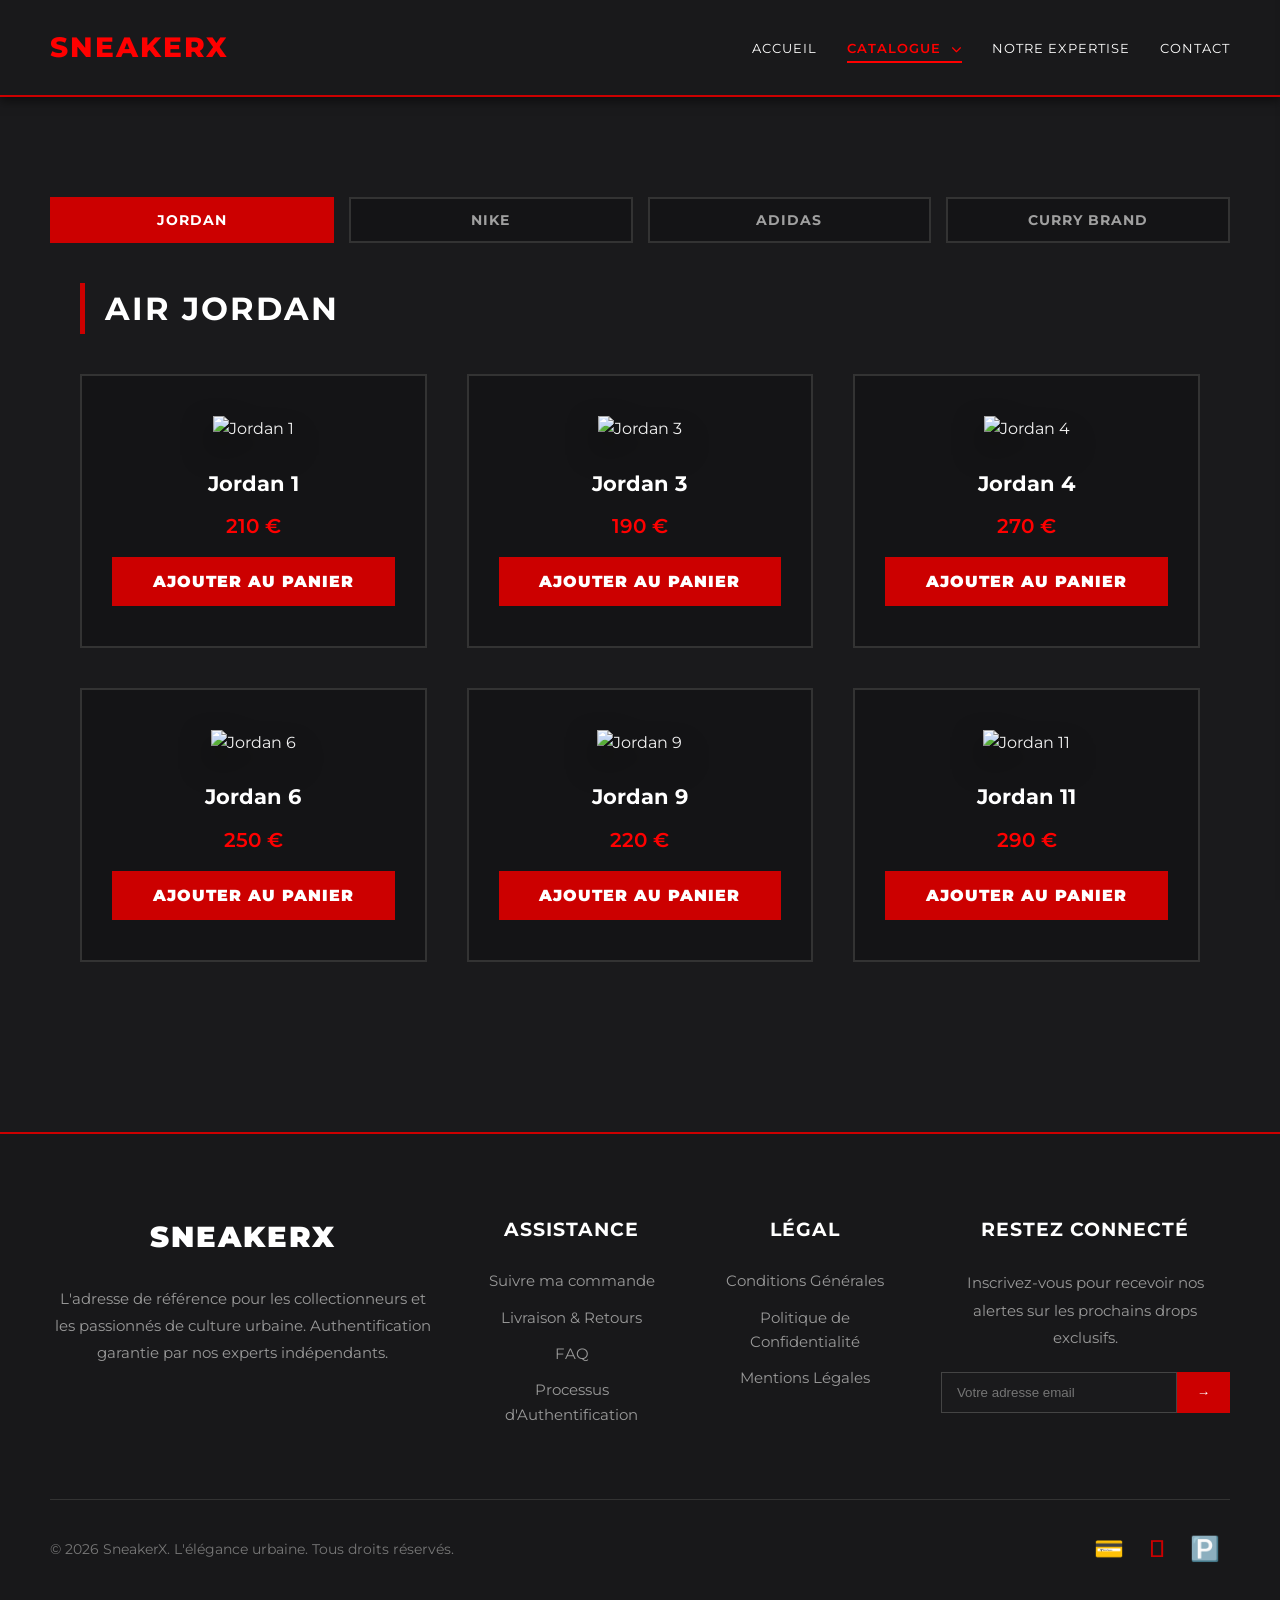
==== produits.html @ 3e1ecb66 "Add files via upload" ====
<!DOCTYPE html>
<html lang="fr">
<head>
  <meta charset="UTF-8">
  <meta name="viewport" content="width=device-width, initial-scale=1.0">
  <link rel="stylesheet" href="style.css">
  
  <link rel="stylesheet" href="https://cdnjs.cloudflare.com/ajax/libs/font-awesome/6.4.0/css/all.min.css">
  
  <title>SneakerX - Nos Produits</title>
  
  <style>
    /* 1. Importation de la police */
    @import url('https://fonts.googleapis.com/css2?family=Montserrat:wght@400;700;900&display=swap');

    /* 2. Style global (Fond Ardoise Profond) */
    body {
      background-color: #1a1a1c; 
      color: #f0f0f0;
      font-family: 'Montserrat', sans-serif;
      margin: 0;
      padding: 0;
      line-height: 1.6;
      overflow-x: hidden;
    }

    /* 3. Le Header (Bordure Rouge) */
    header {
      display: flex;
      justify-content: space-between;
      align-items: center;
      padding: 25px 50px;
      border-bottom: 2px solid #cc0000;
      background: rgba(26, 26, 28, 0.85);
      backdrop-filter: blur(10px);
      position: sticky;
      top: 0;
      z-index: 100;
    }
    .logo { font-size: 28px; font-weight: 900; color: #fff; text-decoration: none; letter-spacing: 2px; text-transform: uppercase; }
    nav ul { display: flex; gap: 40px; list-style: none; margin: 0; padding: 0; align-items: center; }
    nav a { 
      color: #a0a0a0; 
      text-decoration: none; 
      text-transform: uppercase; 
      font-size: 13px; 
      font-weight: 700; 
      letter-spacing: 1px; 
      transition: color 0.3s ease; 
    }
    nav a:hover, nav a.active { color: #fff; }

    /* --- DROPDOWN MENU CATALOGUE --- */
    .dropdown { position: relative; padding-bottom: 10px; margin-bottom: -10px; }
    .dropdown-content {
      display: none;
      position: absolute;
      background-color: #141416;
      min-width: 180px;
      box-shadow: 0px 8px 25px rgba(0,0,0,0.8);
      z-index: 1000;
      top: 100%;
      left: -20px;
      border: 1px solid #333;
      border-top: 3px solid #cc0000;
      flex-direction: column;
      gap: 0;
      padding: 0;
      border-radius: 0 0 5px 5px;
    }
    .dropdown:hover .dropdown-content { display: flex; }
    .dropdown-content.show-dropdown { display: flex !important; } /* Force l'affichage au clic */
    
    .dropdown-content li { width: 100%; }
    .dropdown-content a {
      padding: 15px 20px;
      display: block;
      border-bottom: 1px solid #222;
      font-size: 0.8rem;
    }
    .dropdown-content a:hover { background-color: #1a1a1c; color: #cc0000; padding-left: 25px; }

    /* --- PANIER LATÉRAL (SIDE CART) --- */
    .cart-panel {
      position: fixed; top: 0; right: -450px; width: 400px; max-width: 100vw; height: 100vh;
      background-color: #141416; box-shadow: -10px 0 30px rgba(0,0,0,0.8); z-index: 3000;
      transition: right 0.4s cubic-bezier(0.165, 0.84, 0.44, 1);
      display: flex; flex-direction: column; border-left: 2px solid #cc0000;
    }
    .cart-panel.open { right: 0; }
    
    .cart-header { padding: 25px; display: flex; align-items: center; gap: 15px; border-bottom: 1px solid #333; background: #1a1a1c; }
    .cart-header h3 { color: #fff; margin: 0; text-transform: uppercase; font-size: 1.2rem; letter-spacing: 1px; flex: 1; text-align: center;}
    
    /* LA FLÈCHE EST MAINTENANT BLANCHE (#fff) */
    .close-cart { background: transparent; border: none; color: #fff; font-size: 1.5rem; cursor: pointer; transition: 0.3s;}
    .close-cart:hover { color: #cc0000; transform: translateX(-5px); }
    
    .cart-items { flex: 1; overflow-y: auto; padding: 25px; display: flex; flex-direction: column; gap: 15px; }
    .empty-cart { text-align: center; color: #a0a0a0; font-style: italic; margin-top: 50px; }
    
    .cart-item { display: flex; align-items: center; gap: 15px; background: #1a1a1c; padding: 15px; border-radius: 8px; border: 1px solid #333; position: relative;}
    .cart-item img { width: 70px; height: 70px; object-fit: contain; filter: drop-shadow(0 5px 5px rgba(0,0,0,0.5));}
    .cart-item-details { flex: 1; }
    .cart-item-title { color: #fff; font-weight: 700; font-size: 0.9rem; margin-bottom: 5px; line-height: 1.2;}
    .cart-item-price { color: #cc0000; font-weight: 900; font-size: 1.1rem;}
    
    /* Boutons de quantité + et - */
    .qty-controls { display: flex; align-items: center; gap: 10px; margin-top: 8px; }
    .qty-btn { background: #333; color: #fff; border: none; width: 24px; height: 24px; border-radius: 4px; cursor: pointer; font-weight: bold; transition: 0.3s; display: flex; align-items: center; justify-content: center; }
    .qty-btn:hover { background: #cc0000; }
    .cart-item-qty { color: #fff; font-size: 0.9rem; font-weight: bold; width: 20px; text-align: center; }
    
    .remove-item { position: absolute; right: 15px; top: 15px; background: transparent; border: none; color: #666; cursor: pointer; transition: 0.3s; font-size: 1.1rem;}
    .remove-item:hover { color: #cc0000; }

    .cart-footer { padding: 30px; background: #1a1a1c; border-top: 1px solid #333; }
    
    /* Bouton vider le panier BIEN VISIBLE */
    .clear-cart-btn {
      background: rgba(204, 0, 0, 0.1); 
      color: #ff4d4d; 
      border: 1px solid #cc0000; 
      border-radius: 5px;
      padding: 12px;
      font-family: 'Montserrat', sans-serif;
      font-size: 0.85rem; 
      font-weight: 700;
      text-transform: uppercase; 
      cursor: pointer; 
      display: flex; 
      align-items: center;
      justify-content: center; 
      gap: 8px; 
      width: 100%; 
      margin-bottom: 20px; 
      transition: all 0.3s;
    }
    .clear-cart-btn:hover { background: #cc0000; color: #fff; box-shadow: 0 4px 10px rgba(204, 0, 0, 0.4); }

    .cart-total { display: flex; justify-content: space-between; align-items: flex-end; margin-bottom: 20px; font-weight: 900; color: #fff; }
    .cart-total span:first-child { font-size: 1.2rem; color: #a0a0a0; text-transform: uppercase;}
    .cart-total span:last-child { color: #cc0000; font-size: 2.5rem; line-height: 1;}
    .checkout-btn { width: 100%; background: #cc0000; color: #fff; border: none; padding: 18px; font-size: 1.1rem; font-weight: 900; text-transform: uppercase; cursor: pointer; transition: 0.3s; letter-spacing: 2px;}
    .checkout-btn:hover { background: #fff; color: #cc0000; }

    /* Le fond assombri quand le panier est ouvert */
    .cart-overlay {
      position: fixed; top: 0; left: 0; width: 100%; height: 100%; background: rgba(0,0,0,0.7); z-index: 2999; display: none; backdrop-filter: blur(5px);
    }
    .cart-overlay.show { display: block; }


    /* --- LES BOUTONS DE MARQUES --- */
    .brands-nav {
      display: flex;
      justify-content: center;
      flex-wrap: wrap;
      gap: 15px;
      margin: 60px 0 40px 0;
    }
    .brand-banner {
      background: #141416;
      border: 2px solid #333;
      color: #a0a0a0;
      padding: 12px 30px;
      border-radius: 0px; 
      cursor: pointer;
      font-weight: 700;
      font-family: 'Montserrat', sans-serif;
      text-transform: uppercase;
      font-size: 0.9rem;
      letter-spacing: 1px;
      transition: all 0.3s ease;
      outline: none;
    }
    .brand-jordan:hover, .brand-jordan.active { background: #cc0000; color: #fff; border-color: #cc0000; }
    .brand-nike:hover, .brand-nike.active { background: #ff6600; color: #fff; border-color: #ff6600; }
    .brand-adidas:hover, .brand-adidas.active { background: #0073e6; color: #fff; border-color: #0073e6; }
    .brand-curry:hover, .brand-curry.active { background: #f0c040; color: #000; border-color: #f0c040; }

    /* --- LE FAMEUX SYSTÈME D'ONGLETS --- */
    .brand-section {
      display: none; 
      max-width: 1200px;
      margin: 0 auto 80px auto;
      padding: 0 30px;
      animation: fadeIn 0.4s ease-in-out;
    }
    .brand-section.show { display: block; }

    @keyframes fadeIn {
      from { opacity: 0; transform: translateY(10px); }
      to { opacity: 1; transform: translateY(0); }
    }

    .brand-section h2 {
      font-size: 2rem;
      color: #fff;
      margin-bottom: 40px;
      border-left: 5px solid #cc0000; 
      padding-left: 20px;
      text-transform: uppercase;
      letter-spacing: 2px;
    }

    .product-grid {
      display: grid;
      grid-template-columns: repeat(auto-fill, minmax(300px, 1fr));
      gap: 40px;
    }

    /* --- CARTE PRODUIT --- */
    .product-card {
      background: #141416;
      border: 2px solid #333;
      border-radius: 0px; 
      padding: 40px 30px;
      text-align: center;
      transition: all 0.4s ease;
    }
    .product-card:hover {
      transform: translateY(-10px);
      border-color: #cc0000; 
      box-shadow: 0 15px 30px rgba(204, 0, 0, 0.3); 
    }
    
    .product-card img {
      width: 100%;
      height: 220px;
      object-fit: contain;
      margin-bottom: 25px;
      filter: drop-shadow(0 15px 15px rgba(0,0,0,0.6));
      transition: transform 0.4s ease;
    }
    .product-card:hover img { transform: scale(1.08); }

    .product-card h3 { font-size: 1.3rem; color: #fff; margin: 0 0 10px 0; font-weight: 700; }
    .price { font-size: 1.6rem; color: #f0f0f0; font-weight: 900; margin: 0 0 25px 0; }
    
    .product-card button {
      width: 100%; background: #cc0000; border: none; color: #fff; padding: 15px;
      border-radius: 0px; font-family: 'Montserrat', sans-serif; font-size: 1rem;
      font-weight: 900; text-transform: uppercase; letter-spacing: 1px; cursor: pointer; transition: all 0.3s;
    }
    .product-card:hover button { background: #fff; color: #cc0000; }

    /* --- LE MEGA FOOTER --- */
    .mega-footer {
      background: #18181a;
      border-top: 2px solid #cc0000; 
      padding: 80px 50px 40px 50px;
      margin-top: 50px;
    }
    .footer-grid { display: grid; grid-template-columns: 2fr 1fr 1fr 1.5fr; gap: 40px; max-width: 1200px; margin: 0 auto; }
    .footer-col h3 { color: #fff; font-size: 1.2rem; margin-bottom: 25px; text-transform: uppercase; letter-spacing: 1px; }
    .footer-col p { color: #999; font-size: 0.95rem; line-height: 1.8; }
    .footer-col ul { list-style: none; padding: 0; margin: 0; }
    .footer-col ul li { margin-bottom: 12px; }
    .footer-col ul a { color: #999; text-decoration: none; font-size: 0.95rem; transition: color 0.3s; }
    .footer-col ul a:hover { color: #cc0000; } 
    
    .newsletter-form { display: flex; margin-top: 20px; }
    .newsletter-form input { flex: 1; padding: 12px 15px; border: 1px solid #444; background: #1a1a1c; color: #fff; outline: none; border-radius: 0px; }
    .newsletter-form button { padding: 12px 20px; background: #cc0000; color: #fff; border: none; font-weight: bold; cursor: pointer; border-radius: 0px; transition: background 0.3s; }
    .newsletter-form button:hover { background: #fff; color: #cc0000; }

    .footer-bottom {
      max-width: 1200px; margin: 60px auto 0 auto; padding-top: 30px; border-top: 1px solid #333;
      display: flex; justify-content: space-between; align-items: center; color: #777; font-size: 0.9rem;
    }
    .payment-icons { font-size: 1.5rem; letter-spacing: 10px; color: #cc0000; } 

    /* =========================================
       RÈGLES RESPONSIVES (Mobiles et Tablettes)
       ========================================= */
    @media screen and (max-width: 900px) {
        .footer-grid { grid-template-columns: 1fr 1fr; }
    }

    @media screen and (max-width: 768px) {
        header { flex-direction: column; padding: 20px; gap: 20px; }
        nav ul { flex-wrap: wrap; justify-content: center; gap: 20px; }
        
        .dropdown-content {
            left: 50%;
            transform: translateX(-50%);
            text-align: center;
            min-width: 200px;
        }
        .dropdown-content a:hover { padding-left: 20px; }

        /* Ajustement de la section pour frôler les bords */
        .brand-section {
            padding: 0 15px !important; 
        }

        /* --- CORRECTION LARGEUR MAXIMALE POUR MOBILE --- */
        .product-grid {
            display: flex !important;
            flex-direction: column !important;
            align-items: stretch !important; /* Force l'étirement total */
            width: 100% !important; 
            gap: 20px !important; 
            margin: 0 !important;
        }
        
        /* CARTES MOINS LONGUES ET 100% LARGES */
        .product-card {
            width: 100% !important;
            max-width: 100% !important; /* DÉTRUIT TOUTE LIMITE DE LARGEUR */
            padding: 20px 15px !important; /* Réduit drastiquement l'espace vide interne */
            margin: 0 !important;
            box-sizing: border-box !important;
        }

        .product-card img {
            width: 100% !important;
            height: 180px !important; /* Image beaucoup moins haute = carte moins longue */
            object-fit: contain !important;
            margin-bottom: 15px !important;
        }
        
        .product-card h3 { font-size: 1.2rem !important; margin-bottom: 5px !important; }
        .price { font-size: 1.3rem !important; margin-bottom: 15px !important; }
        .product-card button { padding: 12px !important; } /* Bouton légèrement plus fin */

        .footer-grid { grid-template-columns: 1fr; text-align: center; }
        .footer-bottom { flex-direction: column; text-align: center; gap: 20px; }
    }
  </style>
</head>
<body>

  <header>
    <a href="index.html" class="logo">SneakerX</a>
    <nav>
      <ul>
        <li><a href="index.html">Accueil</a></li>
        <li class="dropdown">
          <a href="#" class="active" onclick="toggleDropdown(event)">Catalogue <i class="fas fa-chevron-down" style="font-size: 0.8em; margin-left: 5px;"></i></a>
          <ul class="dropdown-content">
            <li><a href="produits.html" class="active">Tous les Produits</a></li>
            <li><a href="#" onclick="toggleCart(event)"><i class="fas fa-shopping-cart" style="margin-right: 8px;"></i> Mon Panier (<span id="cart-count">0</span>)</a></li>
          </ul>
        </li>
        <li><a href="a-propos.html">Notre Expertise</a></li>
        <li><a href="contact.html">Contact</a></li>
      </ul>
    </nav>
  </header>

  <div class="cart-overlay" id="cartOverlay" onclick="toggleCart()"></div>
  <div class="cart-panel" id="cartPanel">
    <div class="cart-header">
      <button class="close-cart" onclick="toggleCart()"><i class="fas fa-arrow-left"></i></button>
      <h3>Votre Panier</h3>
      <div style="width: 24px;"></div> </div>
    
    <div class="cart-items" id="cartItems">
      <p class="empty-cart">Votre panier est actuellement vide.</p>
    </div>
    
    <div class="cart-footer">
      <button class="clear-cart-btn" id="clearCartBtn" onclick="clearCart()" style="display: none;">
        <i class="fas fa-trash-alt"></i> Vider tout le panier
      </button>
      
      <div class="cart-total">
        <span>Total TTC</span>
        <span id="cartTotal">0 €</span>
      </div>
      <button class="checkout-btn">Commander</button>
    </div>
  </div>

  <main>
    <div class="brands-nav">
      <button class="brand-banner brand-jordan active" onclick="filterBrands('cat-jordan', this)">Jordan</button>
      <button class="brand-banner brand-nike" onclick="filterBrands('cat-nike', this)">Nike</button>
      <button class="brand-banner brand-adidas" onclick="filterBrands('cat-adidas', this)">Adidas</button>
      <button class="brand-banner brand-curry" onclick="filterBrands('cat-curry', this)">Curry Brand</button>
    </div>

    <section class="brand-section cat-jordan show">
      <h2>Air Jordan</h2>
      <div class="product-grid">
        <div class="product-card">
          <img src="https://sneakernews.com/wp-content/uploads/2022/12/air-jordan-1-mid-black-red-DQ8426-106-3.jpg" alt="Jordan 1">
          <h3>Jordan 1</h3>
          <p class="price">210 €</p>
          <button class="add-to-cart-btn">Ajouter au panier</button>
        </div>
        <div class="product-card">
          <img src="https://www.basketsession.com/statics/uploads/2023/02/air-jordan-3-reimagined-official-images-DN3707-100-1.webp" alt="Jordan 3">
          <h3>Jordan 3</h3>
          <p class="price">190 €</p>
          <button class="add-to-cart-btn">Ajouter au panier</button>
        </div>
        <div class="product-card">
          <img src="https://sneakernews.com/wp-content/uploads/2021/04/air-jordan-4-tech-grey-official-photos-CT8527-100-1.jpg" alt="Jordan 4">
          <h3>Jordan 4</h3>
          <p class="price">270 €</p>
          <button class="add-to-cart-btn">Ajouter au panier</button>
        </div>
        <div class="product-card">
          <img src="https://i.pinimg.com/originals/41/82/de/4182de6b1a4bde17539e631cc79b8210.jpg" alt="Jordan 6">
          <h3>Jordan 6</h3>
          <p class="price">250 €</p>
          <button class="add-to-cart-btn">Ajouter au panier</button>
        </div>
        <div class="product-card">
          <img src="https://i.pinimg.com/originals/02/9e/6b/029e6bf52d2c4921134b544bf686e12c.jpg" alt="Jordan 9">
          <h3>Jordan 9</h3>
          <p class="price">220 €</p>
          <button class="add-to-cart-btn">Ajouter au panier</button>
        </div>
        <div class="product-card">
          <img src="https://img.buzzfeed.com/buzzfeed-static/complex/images/Y19jcm9wLGhfMTA4Nix3XzE5MzAseF8zNCx5XzU4OA==/gkjbreeeyn0q61v7iiii/air-jordan-11-varsity-red-ct8012-116-pair.jpg?output-format=jpg&output-quality=auto" alt="Jordan 11">
          <h3>Jordan 11</h3>
          <p class="price">290 €</p>
          <button class="add-to-cart-btn">Ajouter au panier</button>
        </div>
      </div> 
    </section>

    <section class="brand-section cat-nike">
      <h2>Nike & Nike SB</h2>
      <div class="product-grid">
        <div class="product-card">
          <img src="https://i.pinimg.com/originals/8d/d6/17/8dd6178c63be8451a8bc4c702e36f7d9.jpg" alt="Air Force 1">
          <h3>Air Force 1</h3>
          <p class="price">150 €</p>
          <button class="add-to-cart-btn">Ajouter au panier</button>
        </div>
        <div class="product-card">
          <img src="https://sneakerbardetroit.com/wp-content/uploads/2024/02/Nike-Air-Max-Plus-Drift-White-Black-FV4081-102-4-1068x762.jpeg" alt="Nike Air Max Drift">
          <h3>Nike Air Max Drift</h3>
          <p class="price">130 €</p>
          <button class="add-to-cart-btn">Ajouter au panier</button>
        </div>
        <div class="product-card">
          <img src="https://tse2.mm.bing.net/th/id/OIP.8pp3_A50hC7B3J5mIrbkeQHaFM?rs=1&pid=ImgDetMain&o=7&rm=3" alt="Nike Air More Uptempo">
          <h3>Nike Air More Uptempo</h3>
          <p class="price">300 €</p>
          <button class="add-to-cart-btn">Ajouter au panier</button>
        </div>
        <div class="product-card">
          <img src="https://th.bing.com/th/id/R.5c83cd3c43523004aaebb198193adf0d?rik=%2bfNClK1zk6s7pw&riu=http%3a%2f%2fnaturellecomm.fr%2fblog%2fvert%2fair-max-95-gris-jaune-fluo-zscztzsvpv.jpg&ehk=s8phtbxsgBix9el33x7BLVd33bttBs9clvUXUZzCgfM%3d&risl=&pid=ImgRaw&r=0" alt="Air Max 95">
          <h3>Air Max 95</h3>
          <p class="price">230 €</p>
          <button class="add-to-cart-btn">Ajouter au panier</button>
        </div>
        <div class="product-card">
          <img src="https://4.bp.blogspot.com/-O83CBFKqbbI/U71_F1He0wI/AAAAAAAABTs/DPc3Ps5PGU8/s1600/Nike+Tn+2014+0007---1.jpg" alt="Nike TN Requin">
          <h3>Nike TN Requin</h3>
          <p class="price">130 €</p>
          <button class="add-to-cart-btn">Ajouter au panier</button>
        </div>
        <div class="product-card">
          <img src="https://sneakerbardetroit.com/wp-content/uploads/2022/10/Nike-Air-Force-1-Mid-Brown-Plaid-DV0792-100-Release-Date-4.jpeg" alt="Nike Air Force Brown">
          <h3>Nike Air Force Brown</h3>
          <p class="price">150 €</p>
          <button class="add-to-cart-btn">Ajouter au panier</button>
        </div>
      </div>
    </section>

    <section class="brand-section cat-adidas">
      <h2>Adidas</h2>
      <div class="product-grid">
        <div class="product-card">
          <img src="https://assets.adidas.com/images/w_1880,f_auto,q_auto/3655245f848f466294bcaf630117ef1f_9366/HQ6507_04_standard.jpg" alt="Addidas Campus Grey">
          <h3>Adidas Campus Grey</h3>
          <p class="price">150 €</p>
          <button class="add-to-cart-btn">Ajouter au panier</button>
        </div> 
        <div class="product-card">
          <img src="https://assets.adidas.com/images/w_1880,f_auto,q_auto/3655245f848f466294bcaf630117ef1f_9366/HQ6507_04_standard.jpg" alt="Addidas Campus Grey">
          <h3>Adidas Campus 00s</h3>
          <p class="price">110 €</p>
          <button class="add-to-cart-btn">Ajouter au panier</button>
        </div> 
      </div>
    </section>

    <section class="brand-section cat-curry">
      <h2>Curry Brand</h2>
      <p style="text-align: center; color: #888; margin-top: 50px; font-size: 1.2rem;">Aucun produit Curry disponible pour le moment.</p>
    </section>

  </main>
  
  <footer class="mega-footer">
    <div class="footer-grid">
      <div class="footer-col">
        <h3 style="font-size: 1.8rem; font-weight: 900; letter-spacing: 2px;">SNEAKERX</h3>
        <p>L'adresse de référence pour les collectionneurs et les passionnés de culture urbaine. Authentification garantie par nos experts indépendants.</p>
      </div>
      <div class="footer-col">
        <h3>Assistance</h3>
        <ul>
          <li><a href="#">Suivre ma commande</a></li>
          <li><a href="#">Livraison & Retours</a></li>
          <li><a href="#">FAQ</a></li>
          <li><a href="#">Processus d'Authentification</a></li>
        </ul>
      </div>
      <div class="footer-col">
        <h3>Légal</h3>
        <ul>
          <li><a href="#">Conditions Générales</a></li>
          <li><a href="#">Politique de Confidentialité</a></li>
          <li><a href="#">Mentions Légales</a></li>
        </ul>
      </div>
      <div class="footer-col">
        <h3>Restez Connecté</h3>
        <p>Inscrivez-vous pour recevoir nos alertes sur les prochains drops exclusifs.</p>
        <div class="newsletter-form">
          <input type="email" placeholder="Votre adresse email">
          <button>→</button>
        </div>
      </div>
    </div>
    
    <div class="footer-bottom">
      <p>© 2026 SneakerX. L'élégance urbaine. Tous droits réservés.</p>
      <div class="payment-icons">💳  🅿️</div>
    </div>
  </footer>

  <script>
    // --- GESTION DU MENU DÉROULANT AU CLIC ---
    function toggleDropdown(e) {
        e.preventDefault();
        document.querySelector('.dropdown-content').classList.toggle('show-dropdown');
    }

    // Fermer le menu si on clique en dehors
    window.addEventListener('click', function(e) {
        if (!e.target.closest('.dropdown')) {
            const dropdown = document.querySelector('.dropdown-content');
            if(dropdown) dropdown.classList.remove('show-dropdown');
        }
    });

    // --- GESTION DES ONGLETS DE MARQUES ---
    function filterBrands(category, btnElement) {
        const sections = document.querySelectorAll('.brand-section');
        const btns = document.querySelectorAll('.brand-banner');

        btns.forEach(btn => btn.classList.remove('active'));
        if (btnElement) btnElement.classList.add('active');

        sections.forEach(sec => {
            if (sec.classList.contains(category)) {
                sec.classList.add('show');
            } else {
                sec.classList.remove('show');
            }
        });
    }

    // --- GESTION DU PANIER (LOGIQUE & UI) ---
    let cart = [];

    // Ouvre/Ferme le menu latéral
    function toggleCart(e) {
        if(e) e.preventDefault();
        document.getElementById('cartPanel').classList.toggle('open');
        document.getElementById('cartOverlay').classList.toggle('show');
        // Ferme le menu déroulant si on ouvre le panier via celui-ci
        document.querySelector('.dropdown-content').classList.remove('show-dropdown');
    }

    // Fonction pour ajouter un produit
    function addToCart(name, priceStr, imgPath) {
        const price = parseInt(priceStr.replace('€', '').trim());

        const existingItem = cart.find(item => item.name === name);
        if(existingItem) {
            existingItem.qty++;
        } else {
            cart.push({ name: name, price: price, image: imgPath, qty: 1 });
        }

        updateCartUI();
        toggleCart();
    }

    // Fonction pour diminuer la quantité (retirer un seul article)
    function decreaseQty(index) {
        if (cart[index].qty > 1) {
            cart[index].qty--;
        } else {
            cart.splice(index, 1); 
        }
        updateCartUI();
    }

    // Fonction pour augmenter la quantité
    function increaseQty(index) {
        cart[index].qty++;
        updateCartUI();
    }

    // Fonction pour retirer toute la ligne de l'article (la poubelle)
    function removeFromCart(index) {
        cart.splice(index, 1);
        updateCartUI();
    }

    // Fonction pour vider tout le panier
    function clearCart() {
        cart = [];
        updateCartUI();
    }

    // Met à jour l'affichage du panier (Total, Liste, Compteur)
    function updateCartUI() {
        const cartItemsContainer = document.getElementById('cartItems');
        const cartTotalEl = document.getElementById('cartTotal');
        const cartCountEl = document.getElementById('cart-count');
        const clearCartBtn = document.getElementById('clearCartBtn');

        cartItemsContainer.innerHTML = '';
        let total = 0;
        let totalItems = 0;

        if (cart.length === 0) {
            cartItemsContainer.innerHTML = '<p class="empty-cart">Votre panier est actuellement vide.</p>';
            clearCartBtn.style.display = 'none'; 
        } else {
            clearCartBtn.style.display = 'flex'; 
            cart.forEach((item, index) => {
                total += item.price * item.qty;
                totalItems += item.qty;

                // Création du HTML pour l'article (avec boutons + et -)
                const itemHTML = `
                    <div class="cart-item">
                        <img src="${item.image}" alt="${item.name}">
                        <div class="cart-item-details">
                            <div class="cart-item-title">${item.name}</div>
                            <div class="cart-item-price">${item.price} €</div>
                            <div class="qty-controls">
                                <button class="qty-btn" onclick="decreaseQty(${index})">-</button>
                                <span class="cart-item-qty">${item.qty}</span>
                                <button class="qty-btn" onclick="increaseQty(${index})">+</button>
                            </div>
                        </div>
                        <button class="remove-item" onclick="removeFromCart(${index})" title="Supprimer cet article"><i class="fas fa-trash"></i></button>
                    </div>
                `;
                cartItemsContainer.insertAdjacentHTML('beforeend', itemHTML);
            });
        }

        // Mise à jour des chiffres
        cartTotalEl.innerText = total + ' €';
        cartCountEl.innerText = totalItems;
    }

    // Attacher les clics sur tous les boutons "Ajouter au panier"
    document.querySelectorAll('.add-to-cart-btn').forEach(btn => {
        btn.addEventListener('click', function() {
            const card = this.closest('.product-card');
            const name = card.querySelector('h3').innerText;
            const price = card.querySelector('.price').innerText;
            const img = card.querySelector('img').src;

            addToCart(name, price, img);
        });
    });

  </script>

</body>
</html>
---- style.css ----
/* style.css */
@import url('https://fonts.googleapis.com/css2?family=Poppins:wght@300;400;600;800&display=swap');

* {
  margin: 0;
  padding: 0;
  box-sizing: border-box;
}

body {
  font-family: 'Poppins', sans-serif;
  background: #1f1f1f;
  color: #fff;
  min-height: 100vh;
  display: flex;
  flex-direction: column;
}

/* --- Navigation --- */
header {
  background: #111;
  padding: 20px 50px;
  display: flex;
  justify-content: space-between;
  align-items: center;
  box-shadow: 0 4px 10px rgba(0,0,0,0.5);
  position: sticky;
  top: 0;
  z-index: 100;
}

header .logo {
  font-size: 28px;
  font-weight: 800;
  color: #ff0000;
  text-decoration: none;
  text-transform: uppercase;
  letter-spacing: 2px;
}

header nav ul {
  list-style: none;
  display: flex;
  gap: 30px;
}

header nav ul li a {
  color: #fff;
  text-decoration: none;
  font-weight: 400;
  transition: color 0.3s;
  padding-bottom: 5px;
}

header nav ul li a:hover {
  color: #ff0000;
}

/* L'état actif du menu (la page en cours) */
header nav ul li a.active {
  color: #ff0000;
  font-weight: 600;
  border-bottom: 2px solid #ff0000;
}

/* --- Conteneur principal --- */
main {
  flex: 1;
  padding: 40px 50px;
}

/* --- ACCUEIL --- */
.hero-title {
  text-align: center;
  font-size: 42px;
  margin-bottom: 30px;
  text-transform: uppercase;
  background: -webkit-linear-gradient(#fff, #ff0000);
  -webkit-background-clip: text;
  -webkit-text-fill-color: transparent;
}

.hero-section {
  display: flex;
  justify-content: center;
  align-items: center;
  margin-bottom: 50px;
}

.image-container {
  width: 800px;
  height: 450px;
  position: relative;
  display: flex;
  align-items: center;
  background: linear-gradient(135deg, #8B0000, #FF0000);
  box-shadow: 15px 25px 30px #080A0C;
  border-radius: 12px;
}

.shoe-image {
  width: 350px;
  height: auto;
  object-fit: contain;
  position: absolute;
  left: 35%;
  top: 50%;
  transform: translate(-40%, -50%);
  z-index: 2;
  transition: opacity 0.3s ease;
}

.product-icons {
  position: absolute;
  right: 15px;
  top: 50%;
  transform: translateY(-50%);
  display: grid;
  grid-template-columns: repeat(2, 1fr); 
  gap: 10px;
  z-index: 5;
}

.icon img {
  width: 70px;
  height: 65px;
  padding: 5px;
  border-radius: 50%;
  background: white;
  box-shadow: 2px 2px 5px rgba(0,0,0,0.3);
  cursor: pointer;
  transition: transform 0.2s;
}

.icon img:hover { transform: scale(1.1); }
.icon.active img { border: 3px solid #111; }

.intro-text {
  max-width: 900px;
  margin: 0 auto 50px auto;
  text-align: center;
  line-height: 1.8;
  color: #ccc;
  font-size: 16px;
}

.intro-text p { margin-bottom: 15px; }
.intro-text strong { color: #ff0000; }

/* LE FACTEUR X : La Zone Hype / Raffle */
.hype-zone {
  background: #111;
  border: 2px dashed #ff0000;
  border-radius: 15px;
  padding: 30px;
  text-align: center;
  max-width: 800px;
  margin: 0 auto;
  box-shadow: 0 0 20px rgba(255,0,0,0.2);
}

.hype-zone h2 {
  color: #fff;
  margin-bottom: 10px;
  font-size: 28px;
}

.hype-zone .countdown {
  font-size: 35px;
  font-weight: 800;
  color: #ff0000;
  letter-spacing: 5px;
  margin: 20px 0;
}

.hype-btn {
  background: #ff0000;
  color: white;
  border: none;
  padding: 15px 30px;
  font-size: 18px;
  font-weight: 600;
  border-radius: 5px;
  cursor: pointer;
  text-transform: uppercase;
  transition: 0.3s;
}

.hype-btn:hover {
  background: #fff;
  color: #ff0000;
  transform: scale(1.05);
}

/* --- PAGE PRODUITS --- */
.brands-nav {
  display: flex;
  justify-content: space-between;
  gap: 20px;
  margin-bottom: 50px;
}

.brand-banner {
  flex: 1;
  background: #2a2a2a;
  text-align: center;
  padding: 30px 20px;
  border-radius: 10px;
  font-size: 24px;
  font-weight: 800;
  text-transform: uppercase;
  cursor: pointer;
  transition: 0.3s;
  border-bottom: 4px solid transparent;
}

.brand-banner:hover {
  background: #333;
  transform: translateY(-5px);
}

.brand-jordan:hover { border-color: #ff0000; color: #ff0000; }
.brand-nike:hover { border-color: #ff6600; color: #ff6600; }
.brand-adidas:hover { border-color: #007bff; color: #007bff; }
.brand-curry:hover { border-color: #ffd700; color: #ffd700; }

.brand-section { margin-bottom: 60px; }
.brand-section h2 { margin-bottom: 20px; border-left: 5px solid #ff0000; padding-left: 10px; }

.product-grid {
  display: grid;
  grid-template-columns: repeat(auto-fill, minmax(250px, 1fr));
  gap: 30px;
}

.product-card {
  background: #2a2a2a;
  border-radius: 10px;
  padding: 20px;
  text-align: center;
  transition: transform 0.3s, box-shadow 0.3s;
}

.product-card:hover {
  transform: translateY(-10px);
  box-shadow: 0 10px 20px rgba(255, 0, 0, 0.2);
}

.product-card img {
  width: 100%;
  height: 150px;
  object-fit: contain;
  transition: transform 0.3s;
}

.product-card:hover img { transform: scale(1.1); }
.product-card h3 { margin: 15px 0 10px; font-size: 18px; }
.product-card .price { color: #ff0000; font-weight: 600; font-size: 20px; margin-bottom: 15px; }
.product-card button { width: 100%; }

/* --- PAGE A PROPOS --- */
.about-grid {
  display: grid;
  grid-template-columns: 1fr 1fr;
  gap: 40px;
  max-width: 1000px;
  margin: 0 auto;
}

.about-card {
  background: linear-gradient(145deg, #2a2a2a, #1a1a1a);
  padding: 40px;
  border-radius: 15px;
  border-top: 3px solid #ff0000;
  box-shadow: 5px 5px 15px rgba(0,0,0,0.4);
}

.about-card h2 { color: #ff0000; margin-bottom: 20px; font-size: 26px; }
.about-card p { line-height: 1.7; color: #ddd; margin-bottom: 15px; }

.stats-container {
  display: flex;
  justify-content: space-around;
  margin-top: 30px;
  background: #ff0000;
  padding: 20px;
  border-radius: 10px;
  color: white;
  text-align: center;
  font-weight: 800;
}
.stat-box span { display: block; font-size: 30px; }
.stat-box p { font-size: 14px; margin: 0; font-weight: 400; text-transform: uppercase; }

/* --- PAGE CONTACT --- */
.content-box {
  background: #2a2a2a;
  padding: 40px;
  border-radius: 10px;
  max-width: 600px;
  margin: 0 auto;
}
form { display: flex; flex-direction: column; gap: 15px; }
form input, form textarea {
  width: 100%; padding: 15px; background: #1f1f1f; border: 1px solid #444; border-radius: 5px; color: #fff; font-family: inherit;
}
form input:focus, form textarea:focus { outline: none; border-color: #ff0000; }
button { background: #ff0000; color: white; border: none; padding: 15px; border-radius: 5px; cursor: pointer; font-weight: 600; transition: background 0.3s; }
button:hover { background: #cc0000; }

/* --- Footer --- */
footer { text-align: center; padding: 20px; background: #111; font-size: 14px; color: #777; margin-top: auto; }
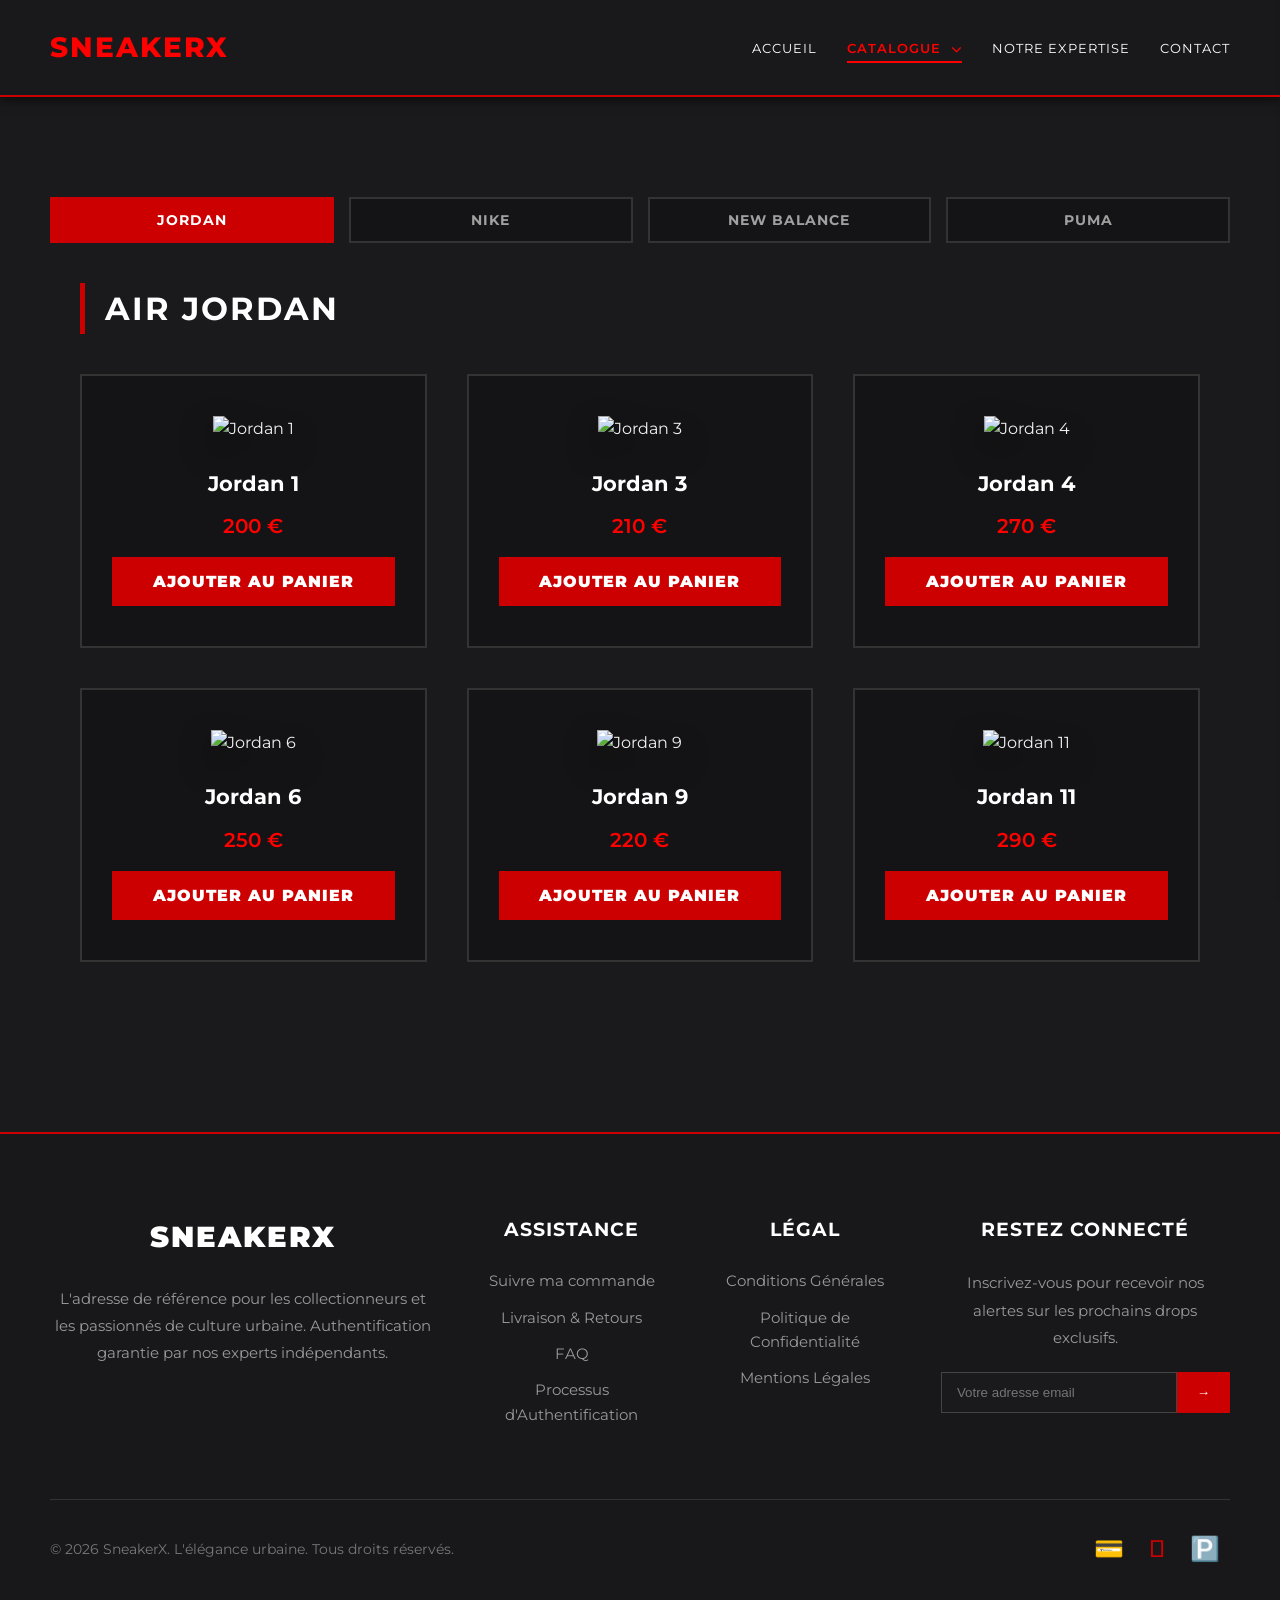
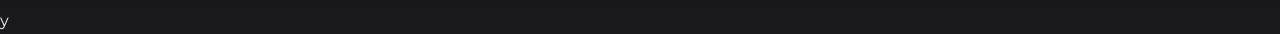
==== commit dcea1d2f: "Add files via upload" ====
--- a/produits.html
+++ b/produits.html
@@ -378,51 +378,58 @@
     <div class="brands-nav">
       <button class="brand-banner brand-jordan active" onclick="filterBrands('cat-jordan', this)">Jordan</button>
       <button class="brand-banner brand-nike" onclick="filterBrands('cat-nike', this)">Nike</button>
-      <button class="brand-banner brand-adidas" onclick="filterBrands('cat-adidas', this)">Adidas</button>
-      <button class="brand-banner brand-curry" onclick="filterBrands('cat-curry', this)">Curry Brand</button>
+      <button class="brand-banner brand-adidas" onclick="filterBrands('cat-adidas', this)">New Balance</button>
+      <button class="brand-banner brand-curry" onclick="filterBrands('cat-curry', this)">PUMA </button>
     </div>
 
-    <section class="brand-section cat-jordan show">
+   <section class="brand-section cat-jordan show">
       <h2>Air Jordan</h2>
+      
       <div class="product-grid">
+        
         <div class="product-card">
           <img src="https://sneakernews.com/wp-content/uploads/2022/12/air-jordan-1-mid-black-red-DQ8426-106-3.jpg" alt="Jordan 1">
           <h3>Jordan 1</h3>
-          <p class="price">210 €</p>
-          <button class="add-to-cart-btn">Ajouter au panier</button>
-        </div>
+          <p class="price">200 €</p>
+          <button class="add-to-cart-btn">Ajouter au panier</button>
+        </div>
+        
         <div class="product-card">
           <img src="https://www.basketsession.com/statics/uploads/2023/02/air-jordan-3-reimagined-official-images-DN3707-100-1.webp" alt="Jordan 3">
           <h3>Jordan 3</h3>
-          <p class="price">190 €</p>
-          <button class="add-to-cart-btn">Ajouter au panier</button>
-        </div>
+          <p class="price">210 €</p>
+          <button class="add-to-cart-btn">Ajouter au panier</button>
+        </div>
+
         <div class="product-card">
           <img src="https://sneakernews.com/wp-content/uploads/2021/04/air-jordan-4-tech-grey-official-photos-CT8527-100-1.jpg" alt="Jordan 4">
           <h3>Jordan 4</h3>
           <p class="price">270 €</p>
           <button class="add-to-cart-btn">Ajouter au panier</button>
         </div>
+
         <div class="product-card">
           <img src="https://i.pinimg.com/originals/41/82/de/4182de6b1a4bde17539e631cc79b8210.jpg" alt="Jordan 6">
           <h3>Jordan 6</h3>
           <p class="price">250 €</p>
           <button class="add-to-cart-btn">Ajouter au panier</button>
         </div>
+        
         <div class="product-card">
           <img src="https://i.pinimg.com/originals/02/9e/6b/029e6bf52d2c4921134b544bf686e12c.jpg" alt="Jordan 9">
           <h3>Jordan 9</h3>
           <p class="price">220 €</p>
           <button class="add-to-cart-btn">Ajouter au panier</button>
         </div>
+
         <div class="product-card">
           <img src="https://img.buzzfeed.com/buzzfeed-static/complex/images/Y19jcm9wLGhfMTA4Nix3XzE5MzAseF8zNCx5XzU4OA==/gkjbreeeyn0q61v7iiii/air-jordan-11-varsity-red-ct8012-116-pair.jpg?output-format=jpg&output-quality=auto" alt="Jordan 11">
           <h3>Jordan 11</h3>
           <p class="price">290 €</p>
           <button class="add-to-cart-btn">Ajouter au panier</button>
         </div>
-      </div> 
-    </section>
+
+      </div> </section>
 
     <section class="brand-section cat-nike">
       <h2>Nike & Nike SB</h2>
@@ -433,61 +440,128 @@
           <p class="price">150 €</p>
           <button class="add-to-cart-btn">Ajouter au panier</button>
         </div>
-        <div class="product-card">
+               <div class="product-card">
           <img src="https://sneakerbardetroit.com/wp-content/uploads/2024/02/Nike-Air-Max-Plus-Drift-White-Black-FV4081-102-4-1068x762.jpeg" alt="Nike Air Max Drift">
           <h3>Nike Air Max Drift</h3>
-          <p class="price">130 €</p>
-          <button class="add-to-cart-btn">Ajouter au panier</button>
-        </div>
-        <div class="product-card">
+          <p class="price">230 €</p>
+          <button class="add-to-cart-btn">Ajouter au panier</button>
+        </div>
+               <div class="product-card">
           <img src="https://tse2.mm.bing.net/th/id/OIP.8pp3_A50hC7B3J5mIrbkeQHaFM?rs=1&pid=ImgDetMain&o=7&rm=3" alt="Nike Air More Uptempo">
           <h3>Nike Air More Uptempo</h3>
           <p class="price">300 €</p>
           <button class="add-to-cart-btn">Ajouter au panier</button>
         </div>
-        <div class="product-card">
+               <div class="product-card">
           <img src="https://th.bing.com/th/id/R.5c83cd3c43523004aaebb198193adf0d?rik=%2bfNClK1zk6s7pw&riu=http%3a%2f%2fnaturellecomm.fr%2fblog%2fvert%2fair-max-95-gris-jaune-fluo-zscztzsvpv.jpg&ehk=s8phtbxsgBix9el33x7BLVd33bttBs9clvUXUZzCgfM%3d&risl=&pid=ImgRaw&r=0" alt="Air Max 95">
           <h3>Air Max 95</h3>
-          <p class="price">230 €</p>
-          <button class="add-to-cart-btn">Ajouter au panier</button>
-        </div>
-        <div class="product-card">
+          <p class="price">250 €</p>
+          <button class="add-to-cart-btn">Ajouter au panier</button>
+        </div>
+               <div class="product-card">
           <img src="https://4.bp.blogspot.com/-O83CBFKqbbI/U71_F1He0wI/AAAAAAAABTs/DPc3Ps5PGU8/s1600/Nike+Tn+2014+0007---1.jpg" alt="Nike TN Requin">
           <h3>Nike TN Requin</h3>
-          <p class="price">130 €</p>
-          <button class="add-to-cart-btn">Ajouter au panier</button>
-        </div>
-        <div class="product-card">
+          <p class="price">270 €</p>
+          <button class="add-to-cart-btn">Ajouter au panier</button>
+        </div>
+               <div class="product-card">
           <img src="https://sneakerbardetroit.com/wp-content/uploads/2022/10/Nike-Air-Force-1-Mid-Brown-Plaid-DV0792-100-Release-Date-4.jpeg" alt="Nike Air Force Brown">
           <h3>Nike Air Force Brown</h3>
-          <p class="price">150 €</p>
+          <p class="price">299 €</p>
           <button class="add-to-cart-btn">Ajouter au panier</button>
         </div>
       </div>
     </section>
 
-    <section class="brand-section cat-adidas">
-      <h2>Adidas</h2>
+   <section class="brand-section cat-adidas">
+      <h2>New Balance</h2>
+      
       <div class="product-grid">
-        <div class="product-card">
-          <img src="https://assets.adidas.com/images/w_1880,f_auto,q_auto/3655245f848f466294bcaf630117ef1f_9366/HQ6507_04_standard.jpg" alt="Addidas Campus Grey">
-          <h3>Adidas Campus Grey</h3>
+          
+        <div class="product-card">
+          <img src="https://sneakernews.com/wp-content/uploads/2022/09/new-balance-9060-cream-3.jpg" alt="New Balance 9060 Cream">
+          <h3>New Balance 9060 Cream</h3>
+          <p class="price">120 €</p>
+          <button class="add-to-cart-btn">Ajouter au panier</button>
+        </div>   
+        <div class="product-card">
+          <img src="https://www.highsnobiety.com/static-assets/dato/1698769922-best-new-balance-sneakers.jpg" alt=" New Balance 1906R">
+          <h3>New Balance 1906R</h3>
+          <p class="price">180 €</p>
+          <button class="add-to-cart-btn">Ajouter au panier</button>
+        </div>   
+        <div class="product-card">
+          <img src="https://www.si.com/.image/ar_1.91,c_fill,cs_srgb,fl_progressive,g_xy_center,q_auto:good,w_1200,x_694,y_1302/MTk1Mjc1ODgzNDEyNDY1Mzc4/new-balance.jpg" alt="New Balance  Sport">
+          <h3>New Balance Sport</h3>
+          <p class="price">140 €</p>
+          <button class="add-to-cart-btn">Ajouter au panier</button>
+        </div>   
+        <div class="product-card">
+          <img src="https://www.consortium.co.uk/media/catalog/product/cache/1/image/040ec09b1e35df139433887a97daa66f/n/e/new-balance-327-white-black-ms327cwb_0005_5.jpg" alt="New Balance 327">
+          <h3>New Balance 327</h3>
+          <p class="price">199 €</p>
+          <button class="add-to-cart-btn">Ajouter au panier</button>
+        </div>   
+        <div class="product-card">
+          <img src="https://grapee.jp/wp-content/uploads/2023/05/ac-03692_01.jpg" alt="New Balance 880 V12">
+          <h3>New Balance 880 V12</h3>
           <p class="price">150 €</p>
           <button class="add-to-cart-btn">Ajouter au panier</button>
-        </div> 
-        <div class="product-card">
-          <img src="https://assets.adidas.com/images/w_1880,f_auto,q_auto/3655245f848f466294bcaf630117ef1f_9366/HQ6507_04_standard.jpg" alt="Addidas Campus Grey">
-          <h3>Adidas Campus 00s</h3>
-          <p class="price">110 €</p>
-          <button class="add-to-cart-btn">Ajouter au panier</button>
-        </div> 
+        </div>   
+        <div class="product-card">
+          <img src="https://assets.laboutiqueofficielle.com/w_1100,q_auto,f_auto/media/products/2019/11/22/new-balance_204833_774961-60_11_20200219T122759_06.jpg" alt="New Balance Classic">
+          <h3>New Balance Classic</h3>
+          <p class="price">100 €</p>
+          <button class="add-to-cart-btn">Ajouter au panier</button>
+        </div>   
+
       </div>
     </section>
 
     <section class="brand-section cat-curry">
-      <h2>Curry Brand</h2>
-      <p style="text-align: center; color: #888; margin-top: 50px; font-size: 1.2rem;">Aucun produit Curry disponible pour le moment.</p>
-    </section>
+      <h2>PUMA</h2>
+
+      <div class="product-grid">
+          
+        <div class="product-card">
+          <img src="https://res.cloudinary.com/sport2000-images/image/upload/v1683823456/puma_107341_01_front_oq1kh3.jpg" alt="PUMA Varion II">
+          <h3>PUMA Suede</h3>
+          <p class="price">150 €</p>
+          <button class="add-to-cart-btn">Ajouter au panier</button>
+        </div>  
+            <div class="product-card">
+          <img src="https://www.espace-des-marques.com/media/cache/shop_product_original/d2/83/e7eae227882d15d3a970085e506f.jpg" alt="PUMA Amare">
+          <h3>PUMA Amare</h3>
+          <p class="price">160 €</p>
+          <button class="add-to-cart-btn">Ajouter au panier</button>
+        </div>  
+            <div class="product-card">
+          <img src="https://i.pinimg.com/736x/72/28/10/72281046c14936895e2d995d0d0b83ac.jpg" alt="PUMA SpeedCat">
+          <h3>PUMA SpeedCat</h3>
+          <p class="price">190 €</p>
+          <button class="add-to-cart-btn">Ajouter au panier</button>
+        </div>  
+            <div class="product-card">
+          <img src="https://www.sneakerjagers.com/_next/image?url=https:%2F%2Fblog.sneakerjagers.com%2Fwp-content%2Fuploads%2F2025%2F08%2Fisabel-marant-puma.png&w=1920&q=100" alt="PUMA Montante">
+          <h3>PUMA Montante</h3>
+          <p class="price">200 €</p>
+          <button class="add-to-cart-btn">Ajouter au panier</button>
+        </div>  
+            <div class="product-card">
+          <img src="https://th.bing.com/th/id/R.aa40852fed85da6a031927291c0994d1?rik=U7icLwEzE1V9GQ&riu=http%3a%2f%2fhommeurbcc.cluster011.ovh.net%2fwp-content%2fuploads%2f2013%2f03%2fpuma-suede-classic.jpg&ehk=BG8FkHvH2i7pjRL0blxexESpzcBVHjGztJNA%2bwOcoDg%3d&risl=&pid=ImgRaw&r=0" alt="PUMA Gris">
+          <h3>PUMA Gris</h3>
+          <p class="price">130 €</p>
+          <button class="add-to-cart-btn">Ajouter au panier</button>
+        </div>  
+            <div class="product-card">
+          <img src="https://univers-crampons.fr/wp-content/uploads/2024/10/Crampons-Puma-Ultra-5-Ultimate-MxSG-Vert-et-bleu-Front-Top-Lateral-Group.jpg" alt="PUMA Crampon">
+          <h3>PUMA Crampon</h3>
+          <p class="price">220 €</p>
+          <button class="add-to-cart-btn">Ajouter au panier</button>
+        </div>  
+
+        </div>  
+      </section>
 
   </main>
   
@@ -677,4 +751,4 @@
   </script>
 
 </body>
-</html>+</html>y
